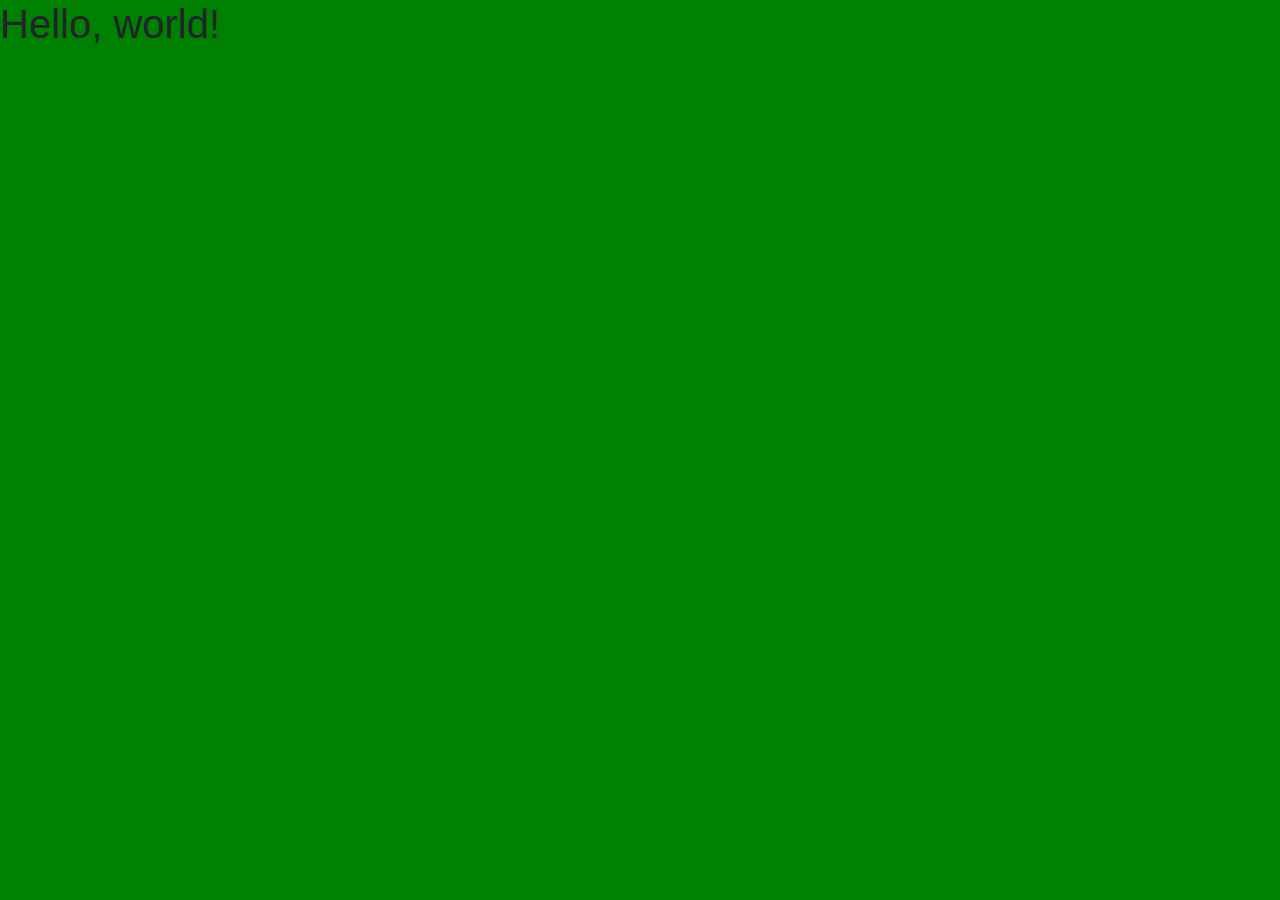
==== index.html @ 76afad45 "boilerplate" ====
<!doctype html>
<html lang="en">
  <head>
    <!-- Required meta tags -->
    <meta charset="utf-8">
    <meta name="viewport" content="width=device-width, initial-scale=1, shrink-to-fit=no">

    <!-- Bootstrap CSS -->
    <link rel="stylesheet" href="https://stackpath.bootstrapcdn.com/bootstrap/4.3.1/css/bootstrap.min.css" integrity="sha384-ggOyR0iXCbMQv3Xipma34MD+dH/1fQ784/j6cY/iJTQUOhcWr7x9JvoRxT2MZw1T" crossorigin="anonymous">
    <link rel="stylesheet" href="index.css">
    <title>Hello, world!</title>
  </head>
  <body>
    <h1>Hello, world!</h1>

    <!-- Optional JavaScript -->
    <!-- jQuery first, then Popper.js, then Bootstrap JS -->
    <script src="https://code.jquery.com/jquery-3.3.1.slim.min.js" integrity="sha384-q8i/X+965DzO0rT7abK41JStQIAqVgRVzpbzo5smXKp4YfRvH+8abtTE1Pi6jizo" crossorigin="anonymous"></script>
    <script src="https://cdnjs.cloudflare.com/ajax/libs/popper.js/1.14.7/umd/popper.min.js" integrity="sha384-UO2eT0CpHqdSJQ6hJty5KVphtPhzWj9WO1clHTMGa3JDZwrnQq4sF86dIHNDz0W1" crossorigin="anonymous"></script>
    <script src="https://stackpath.bootstrapcdn.com/bootstrap/4.3.1/js/bootstrap.min.js" integrity="sha384-JjSmVgyd0p3pXB1rRibZUAYoIIy6OrQ6VrjIEaFf/nJGzIxFDsf4x0xIM+B07jRM" crossorigin="anonymous"></script>
    <script src="index.js"></script>
  </body>
</html>
---- index.css ----
body {
    background-color: green;
}
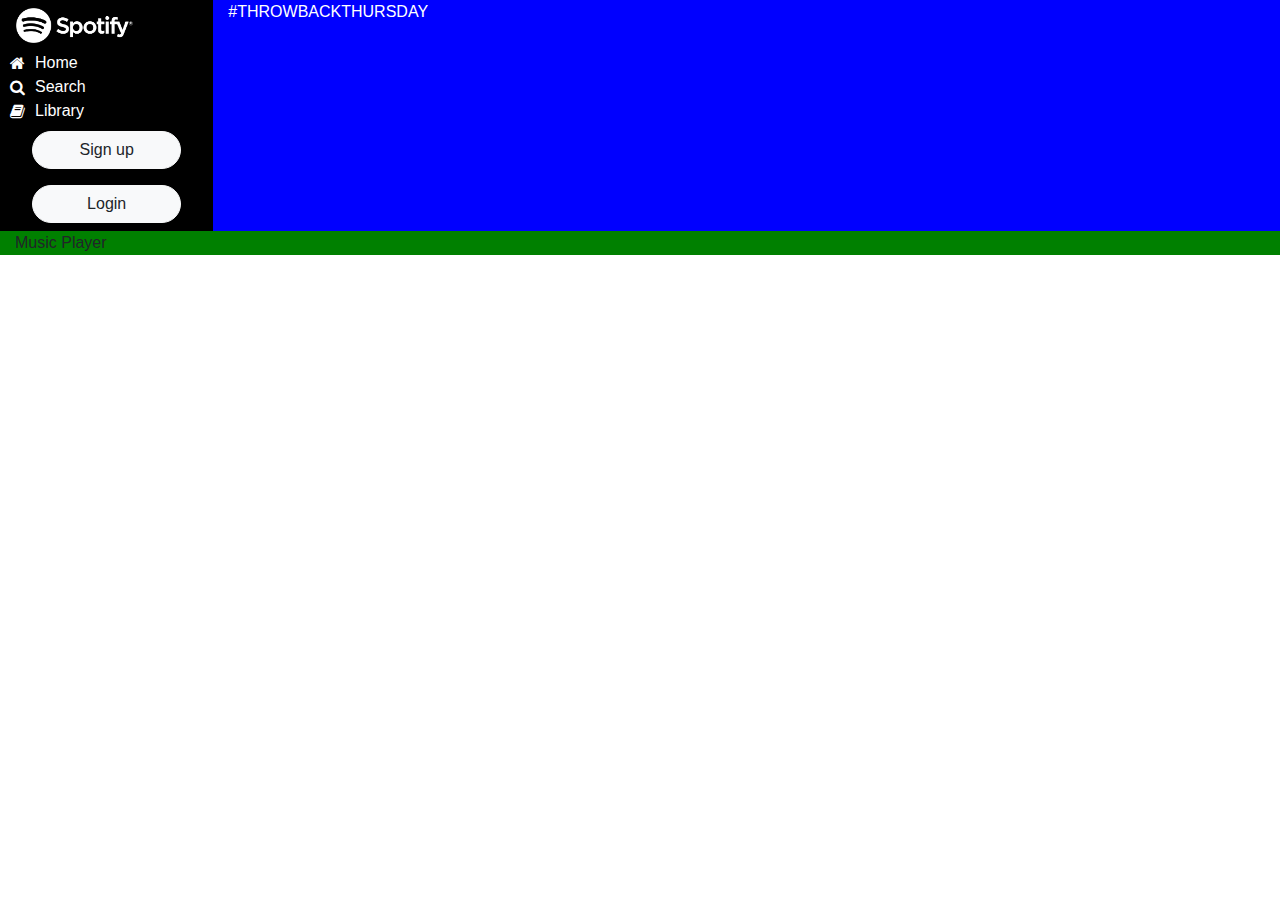
==== commit 9a4edd29: "sidebar added" ====
--- a/index.html
+++ b/index.html
@@ -1,23 +1,68 @@
 <!doctype html>
 <html lang="en">
-  <head>
+
+<head>
     <!-- Required meta tags -->
     <meta charset="utf-8">
     <meta name="viewport" content="width=device-width, initial-scale=1, shrink-to-fit=no">
 
     <!-- Bootstrap CSS -->
-    <link rel="stylesheet" href="https://stackpath.bootstrapcdn.com/bootstrap/4.3.1/css/bootstrap.min.css" integrity="sha384-ggOyR0iXCbMQv3Xipma34MD+dH/1fQ784/j6cY/iJTQUOhcWr7x9JvoRxT2MZw1T" crossorigin="anonymous">
+    <link rel="stylesheet" href="https://stackpath.bootstrapcdn.com/bootstrap/4.3.1/css/bootstrap.min.css"
+        integrity="sha384-ggOyR0iXCbMQv3Xipma34MD+dH/1fQ784/j6cY/iJTQUOhcWr7x9JvoRxT2MZw1T" crossorigin="anonymous">
+    <link rel="stylesheet" href="https://stackpath.bootstrapcdn.com/font-awesome/4.7.0/css/font-awesome.min.css">
     <link rel="stylesheet" href="index.css">
-    <title>Hello, world!</title>
-  </head>
-  <body>
-    <h1>Hello, world!</h1>
+    <title>Spotify</title>
+</head>
 
+<body>
+    <div class="container-fluid vh-90">
+        <div class="row">
+            <div class="side-menu-bar col-lg-2">
+                <div class="row logo">
+                    <img class="px-3 py-2" src="./img/logo-white.png" alt="logo" width="70%">
+                </div>
+                <nav>
+                    <div class="row">
+                        <i class="fa fa-home"></i>Home
+                    </div>
+                    <div class="row">
+                        <i class="fa fa-search"></i>Search
+                    </div>
+                    <div class="row">
+                        <i class="fa fa-book"></i>Library
+                    </div>
+                    <div class="">
+                        <div class="row justify-content-center py-2">
+                            <button type="button" class="btn btn-light rounded-pill">Sign up</button>
+                        </div>
+                        <div class="row justify-content-center py-2">
+                            <button type="button" class="btn btn-light rounded-pill">Login</button>
+                        </div>
+                    </div>
+                </nav>
+            </div>
+            <div class="dashboard col-lg-10">
+                #THROWBACKTHURSDAY
+            </div>
+        </div>
+        <div class="row">
+            <div class="footer-player col">
+                Music Player
+            </div>
+        </div>
+    </div>
     <!-- Optional JavaScript -->
     <!-- jQuery first, then Popper.js, then Bootstrap JS -->
-    <script src="https://code.jquery.com/jquery-3.3.1.slim.min.js" integrity="sha384-q8i/X+965DzO0rT7abK41JStQIAqVgRVzpbzo5smXKp4YfRvH+8abtTE1Pi6jizo" crossorigin="anonymous"></script>
-    <script src="https://cdnjs.cloudflare.com/ajax/libs/popper.js/1.14.7/umd/popper.min.js" integrity="sha384-UO2eT0CpHqdSJQ6hJty5KVphtPhzWj9WO1clHTMGa3JDZwrnQq4sF86dIHNDz0W1" crossorigin="anonymous"></script>
-    <script src="https://stackpath.bootstrapcdn.com/bootstrap/4.3.1/js/bootstrap.min.js" integrity="sha384-JjSmVgyd0p3pXB1rRibZUAYoIIy6OrQ6VrjIEaFf/nJGzIxFDsf4x0xIM+B07jRM" crossorigin="anonymous"></script>
+    <script src="https://code.jquery.com/jquery-3.3.1.slim.min.js"
+        integrity="sha384-q8i/X+965DzO0rT7abK41JStQIAqVgRVzpbzo5smXKp4YfRvH+8abtTE1Pi6jizo"
+        crossorigin="anonymous"></script>
+    <script src="https://cdnjs.cloudflare.com/ajax/libs/popper.js/1.14.7/umd/popper.min.js"
+        integrity="sha384-UO2eT0CpHqdSJQ6hJty5KVphtPhzWj9WO1clHTMGa3JDZwrnQq4sF86dIHNDz0W1"
+        crossorigin="anonymous"></script>
+    <script src="https://stackpath.bootstrapcdn.com/bootstrap/4.3.1/js/bootstrap.min.js"
+        integrity="sha384-JjSmVgyd0p3pXB1rRibZUAYoIIy6OrQ6VrjIEaFf/nJGzIxFDsf4x0xIM+B07jRM"
+        crossorigin="anonymous"></script>
     <script src="index.js"></script>
-  </body>
+</body>
+
 </html>--- a/index.css
+++ b/index.css
@@ -1,3 +1,17 @@
-body {
+.side-menu-bar{
+    background-color: black;
+    color:white;
+}
+.dashboard {
+    background-color: blue;
+    color:white;
+}
+.footer-player {
     background-color: green;
+}
+.fa {
+    margin: 4px 10px 0;
+}
+.side-menu-bar button {
+    width: 70%;
 }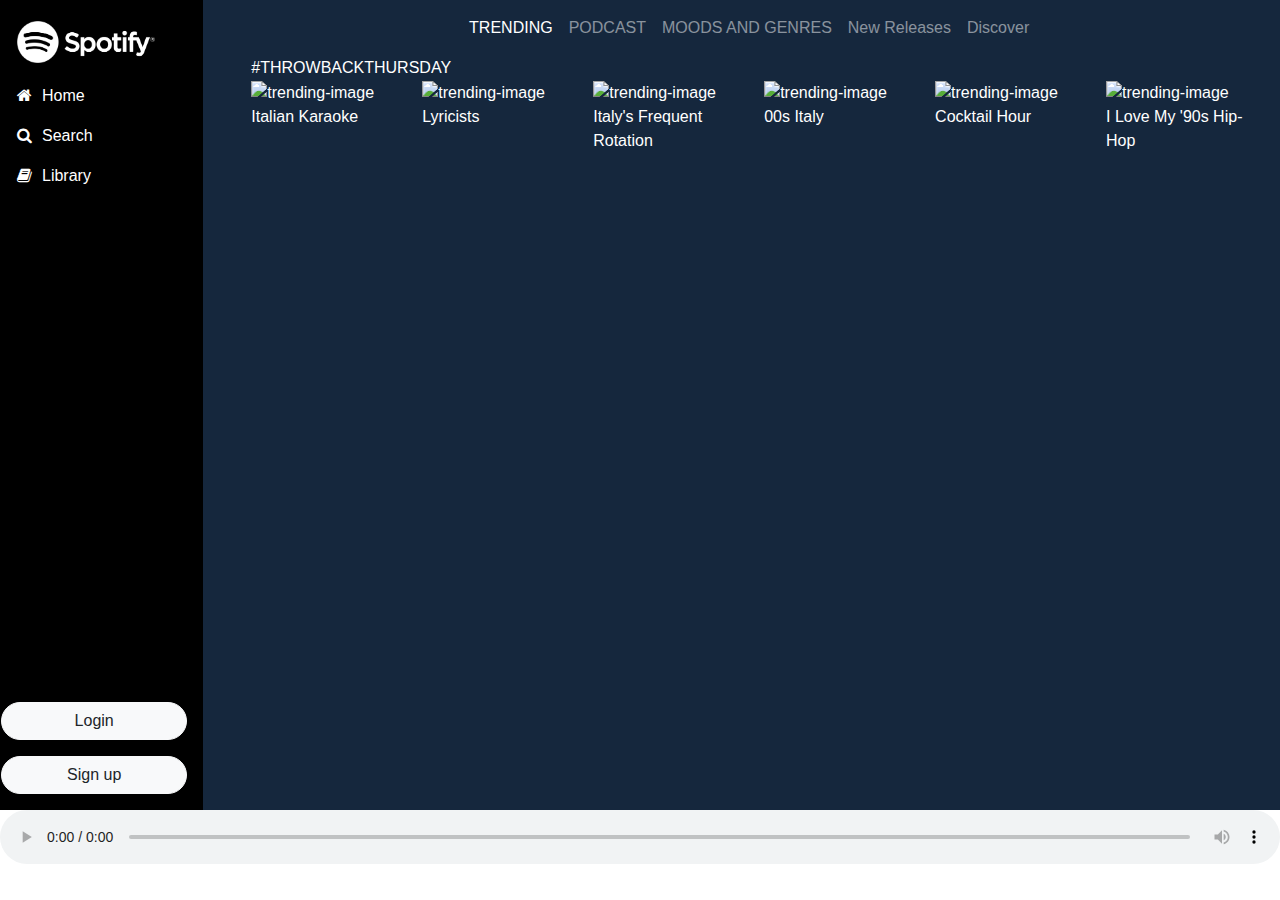
==== commit d821449c: "added dashboard and fixed alignment" ====
--- a/index.html
+++ b/index.html
@@ -15,39 +15,104 @@
 </head>
 
 <body>
-    <div class="container-fluid vh-90">
+    <div class="container-fluid">
         <div class="row">
             <div class="side-menu-bar col-lg-2">
-                <div class="row logo">
-                    <img class="px-3 py-2" src="./img/logo-white.png" alt="logo" width="70%">
-                </div>
-                <nav>
-                    <div class="row">
-                        <i class="fa fa-home"></i>Home
-                    </div>
-                    <div class="row">
-                        <i class="fa fa-search"></i>Search
-                    </div>
-                    <div class="row">
-                        <i class="fa fa-book"></i>Library
-                    </div>
-                    <div class="">
-                        <div class="row justify-content-center py-2">
+                <nav class="navbar row">
+                    <a class="navbar-brand" href="#">
+                        <img class="px-3 py-2" src="./img/logo-white.png" alt="logo" width="100%">
+                    </a>
+                    <ul class="nav flex-column">
+                        <li class="nav-item">
+                            <a class="nav-link" href="#"><i class="fa fa-home"></i>Home</a>
+                        </li>
+                        <li class="nav-item">
+                            <a class="nav-link" href="#"><i class="fa fa-search"></i>Search</a>
+                        </li>
+                        <li class="nav-item">
+                            <a class="nav-link" href="#"><i class="fa fa-book"></i>Library</a>
+                        </li>
+                    </ul>
+                </nav>
+
+                <nav class="navbar row footer-stick">
+                    <ul class="nav flex-column ">
+                        <li class="nav-item justify-content-center py-2">
+                            <button type="button" class="btn btn-light rounded-pill">Login</button>
+                        </li>
+                        <li class="nav-item justify-content-center py-2">
                             <button type="button" class="btn btn-light rounded-pill">Sign up</button>
-                        </div>
-                        <div class="row justify-content-center py-2">
-                            <button type="button" class="btn btn-light rounded-pill">Login</button>
-                        </div>
-                    </div>
+                        </li>
+                    </ul>
                 </nav>
             </div>
-            <div class="dashboard col-lg-10">
+            <div class="dashboard col-lg-10 px-5">
+                <nav class="navbar navbar-expand-sm navbar-dark">
+                    <button class="navbar-toggler" type="button" data-toggle="collapse" data-target="#navbarsExample08"
+                        aria-controls="navbarsExample08" aria-expanded="false" aria-label="Toggle navigation">
+                        <span class="navbar-toggler-icon"></span>
+                    </button>
+
+                    <div class="collapse navbar-collapse justify-content-md-center" id="navbarsExample08">
+                        <ul class="navbar-nav">
+                            <li class="nav-item">
+                                <a class="nav-link active" href="#">TRENDING</a>
+                            </li>
+                            <li class="nav-item">
+                                <a class="nav-link" href="#">PODCAST</a>
+                            </li>
+                            <li class="nav-item">
+                                <a class="nav-link" href="#">MOODS AND GENRES</a>
+                            </li>
+                            <li class="nav-item">
+                                <a class="nav-link" href="#">New Releases</a>
+                            </li>
+                            <li class="nav-item">
+                                <a class="nav-link" href="#">Discover</a>
+                            </li>
+
+                        </ul>
+                    </div>
+
+                </nav>
                 #THROWBACKTHURSDAY
+                <div class="row">
+                    <div class="col-2">
+                        <img src="https://via.placeholder.com/150" alt="trending-image"><br>
+                        Italian Karaoke
+                    </div>
+                    <div class="col-2">
+                        <img src="https://via.placeholder.com/150" alt="trending-image"><br>
+                        Lyricists
+                    </div>
+                    <div class="col-2">
+                        <img src="https://via.placeholder.com/150" alt="trending-image"><br>
+                        Italy's Frequent Rotation
+                    </div>
+                    <div class="col-2">
+                        <img src="https://via.placeholder.com/150" alt="trending-image"><br>
+                        00s Italy
+                    </div>
+                    <div class="col-2">
+                        <img src="https://via.placeholder.com/150" alt="trending-image"><br>
+                        Cocktail Hour
+                    </div>
+                    <div class="col-2">
+                        <img src="https://via.placeholder.com/150" alt="trending-image"><br>
+                        I Love My '90s Hip-Hop
+                    </div>
+                </div>
+
+
             </div>
         </div>
         <div class="row">
             <div class="footer-player col">
-                Music Player
+                <audio controls>
+                    <source src="horse.ogg" type="audio/ogg">
+                    <source src="horse.mp3" type="audio/mpeg">
+                    Your browser does not support the audio element.
+                </audio>
             </div>
         </div>
     </div>
--- a/index.css
+++ b/index.css
@@ -1,17 +1,38 @@
+html, body {
+    margin: 0; 
+    height: 100%; 
+    overflow: hidden
+}
+body {
+    color: white;
+}
+.container-fluid {
+    padding: 0;
+}
 .side-menu-bar{
     background-color: black;
-    color:white;
+    height:90vh;
+}
+.side-menu-bar a {
+    color: white;
 }
 .dashboard {
-    background-color: blue;
-    color:white;
+    background-color: #15273D;
 }
-.footer-player {
-    background-color: green;
+.dashboard img {
+    width: 100%;;
+}
+.footer-player audio{
+    width:100%;
 }
 .fa {
-    margin: 4px 10px 0;
+    margin-right: 10px;
 }
-.side-menu-bar button {
-    width: 70%;
+.side-menu-bar ul, button {
+    width: 100%;
+}
+.footer-stick {
+    position: absolute;
+    bottom: 0;
+    width: 100%;
 }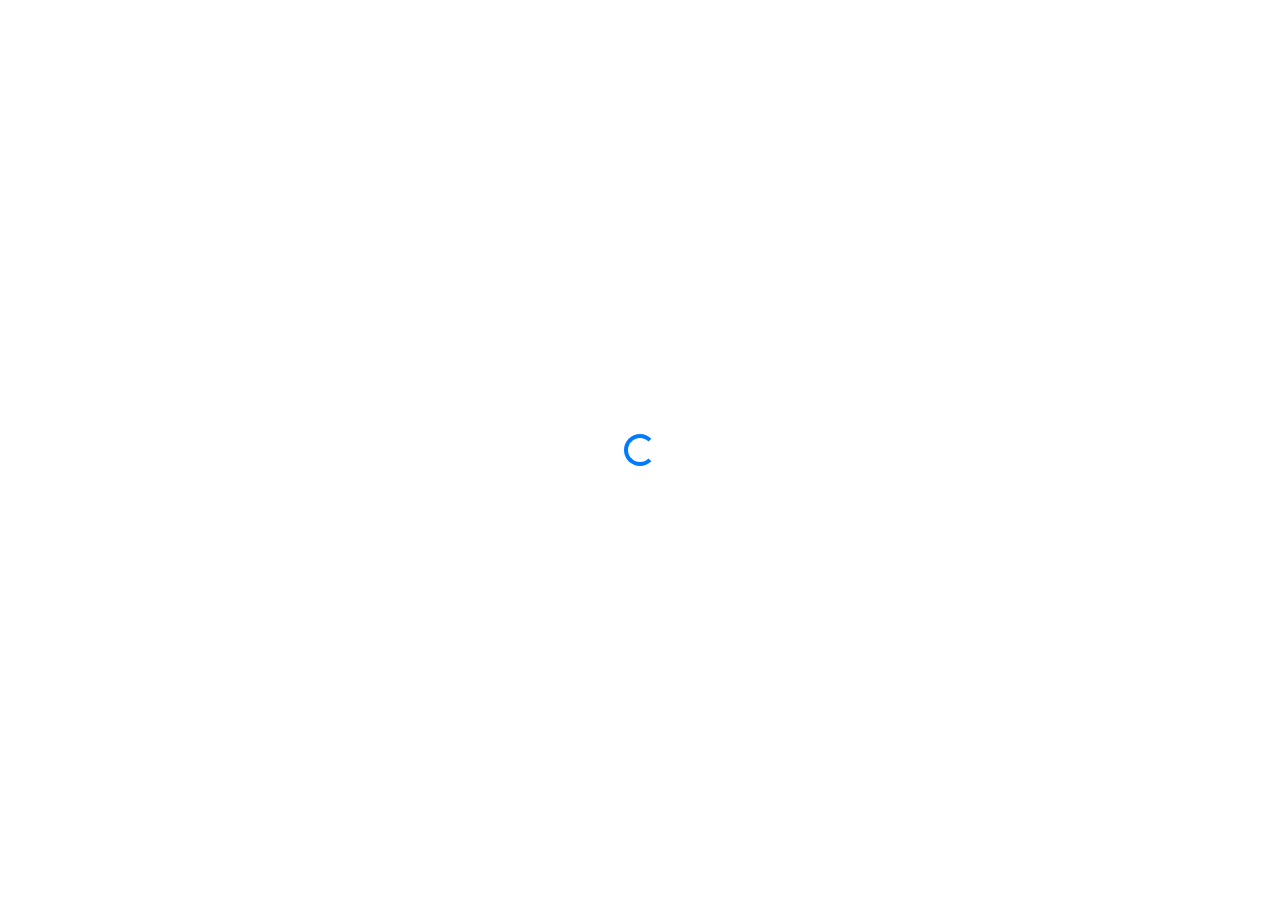
==== commit 04c29584: "added loader" ====
--- a/index.html
+++ b/index.html
@@ -15,7 +15,12 @@
 </head>
 
 <body>
-    <div class="container-fluid">
+    <div id="spinner" class="container-fluid row vh-100 justify-content-center align-items-center px-0 mx-0">
+        <div class="spinner-border text-primary" role="status">
+            <span class="sr-only">Loading...</span>
+        </div>
+    </div>
+    <div class="main-page container-fluid d-none">
         <div class="row">
             <div class="side-menu-bar col-lg-2">
                 <nav class="navbar row">
--- a/index.css
+++ b/index.css
@@ -1,7 +1,8 @@
 html, body {
     margin: 0; 
-    height: 100%; 
-    overflow: hidden
+    height: 100%;
+    width: 100%; 
+    overflow: hidden;
 }
 body {
     color: white;
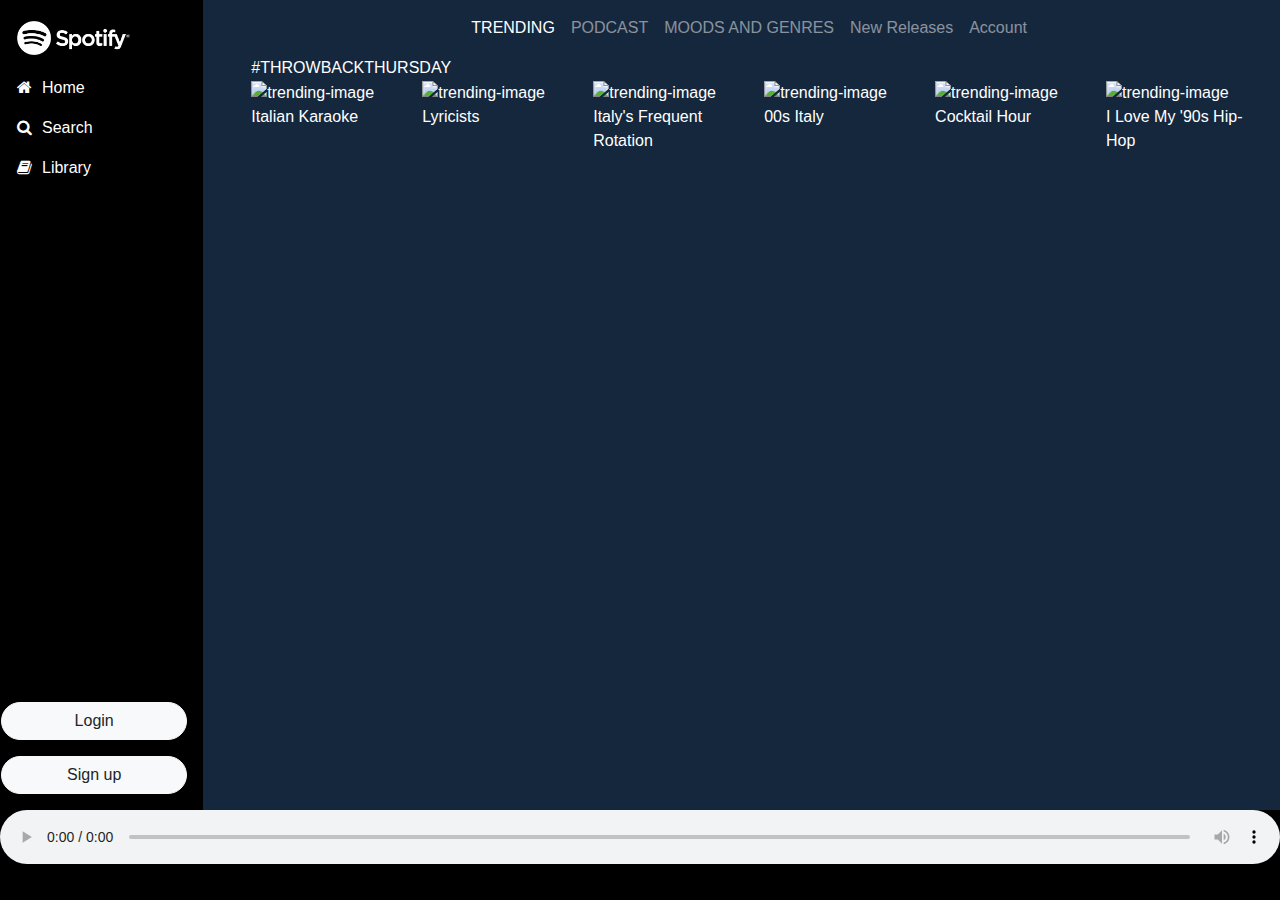
==== commit adc06290: "added account page + nav bar" ====
--- a/index.html
+++ b/index.html
@@ -25,7 +25,7 @@
             <div class="side-menu-bar col-lg-2">
                 <nav class="navbar row">
                     <a class="navbar-brand" href="#">
-                        <img class="px-3 py-2" src="./img/logo-white.png" alt="logo" width="100%">
+                        <img class="px-3 py-2" src="./img/logo-white.png" alt="logo" height="50px">
                     </a>
                     <ul class="nav flex-column">
                         <li class="nav-item">
@@ -39,13 +39,12 @@
                         </li>
                     </ul>
                 </nav>
-
                 <nav class="navbar row footer-stick">
-                    <ul class="nav flex-column ">
-                        <li class="nav-item justify-content-center py-2">
+                    <ul class="nav flex-column">
+                        <li class="nav-item py-2">
                             <button type="button" class="btn btn-light rounded-pill">Login</button>
                         </li>
-                        <li class="nav-item justify-content-center py-2">
+                        <li class="nav-item py-2">
                             <button type="button" class="btn btn-light rounded-pill">Sign up</button>
                         </li>
                     </ul>
@@ -57,7 +56,6 @@
                         aria-controls="navbarsExample08" aria-expanded="false" aria-label="Toggle navigation">
                         <span class="navbar-toggler-icon"></span>
                     </button>
-
                     <div class="collapse navbar-collapse justify-content-md-center" id="navbarsExample08">
                         <ul class="navbar-nav">
                             <li class="nav-item">
@@ -73,12 +71,11 @@
                                 <a class="nav-link" href="#">New Releases</a>
                             </li>
                             <li class="nav-item">
-                                <a class="nav-link" href="#">Discover</a>
+                                <a class="nav-link" href="account.html" target="_blank">Account</a>
                             </li>
 
                         </ul>
                     </div>
-
                 </nav>
                 #THROWBACKTHURSDAY
                 <div class="row">
--- a/index.css
+++ b/index.css
@@ -1,20 +1,14 @@
-html, body {
-    margin: 0; 
-    height: 100%;
-    width: 100%; 
-    overflow: hidden;
-}
 body {
+    background-color: black;
     color: white;
 }
 .container-fluid {
     padding: 0;
 }
-.side-menu-bar{
-    background-color: black;
+.side-menu-bar{    
     height:90vh;
 }
-.side-menu-bar a {
+a {
     color: white;
 }
 .dashboard {
@@ -29,9 +23,11 @@
 .fa {
     margin-right: 10px;
 }
-.side-menu-bar ul, button {
+.side-menu-bar ul, .side-menu-bar button {
     width: 100%;
 }
+
+
 .footer-stick {
     position: absolute;
     bottom: 0;
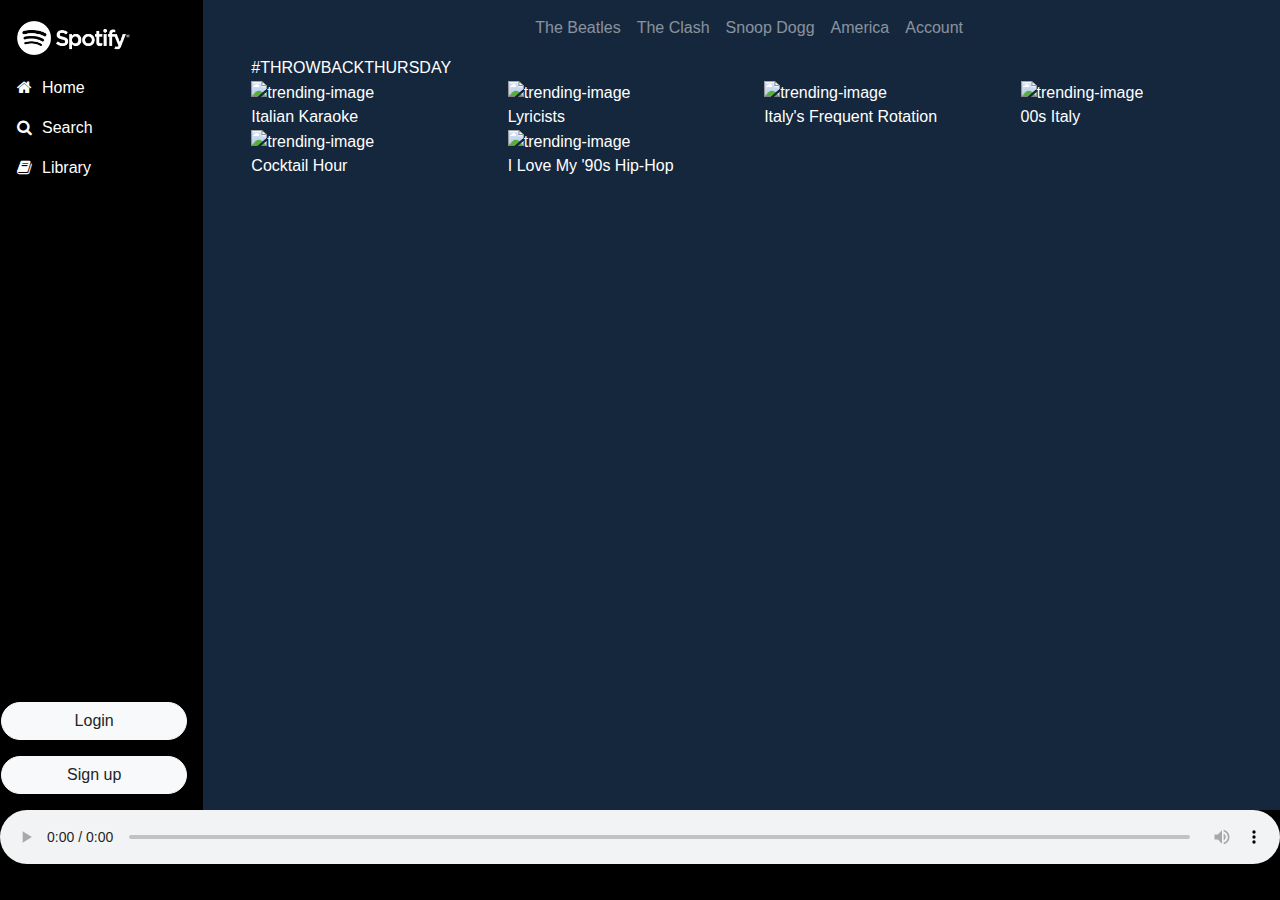
==== commit a6e4a9a0: "Fetching albums on click" ====
--- a/index.html
+++ b/index.html
@@ -59,16 +59,16 @@
                     <div class="collapse navbar-collapse justify-content-md-center" id="navbarsExample08">
                         <ul class="navbar-nav">
                             <li class="nav-item">
-                                <a class="nav-link active" href="#">TRENDING</a>
+                                <a class="nav-link" onclick="updatePlaylist(1)">The Beatles</a>
                             </li>
                             <li class="nav-item">
-                                <a class="nav-link" href="#">PODCAST</a>
+                                <a class="nav-link" onclick="updatePlaylist(2)">The Clash</a>
                             </li>
                             <li class="nav-item">
-                                <a class="nav-link" href="#">MOODS AND GENRES</a>
+                                <a class="nav-link" onclick="updatePlaylist(3)">Snoop Dogg</a>
                             </li>
                             <li class="nav-item">
-                                <a class="nav-link" href="#">New Releases</a>
+                                <a class="nav-link" onclick="updatePlaylist(4)">America</a>
                             </li>
                             <li class="nav-item">
                                 <a class="nav-link" href="account.html" target="_blank">Account</a>
@@ -78,28 +78,28 @@
                     </div>
                 </nav>
                 #THROWBACKTHURSDAY
-                <div class="row">
-                    <div class="col-2">
+                <div class="playlist row">
+                    <div class="col-3">
                         <img src="https://via.placeholder.com/150" alt="trending-image"><br>
                         Italian Karaoke
                     </div>
-                    <div class="col-2">
+                    <div class="col-3">
                         <img src="https://via.placeholder.com/150" alt="trending-image"><br>
                         Lyricists
                     </div>
-                    <div class="col-2">
+                    <div class="col-3">
                         <img src="https://via.placeholder.com/150" alt="trending-image"><br>
                         Italy's Frequent Rotation
                     </div>
-                    <div class="col-2">
+                    <div class="col-3">
                         <img src="https://via.placeholder.com/150" alt="trending-image"><br>
                         00s Italy
                     </div>
-                    <div class="col-2">
+                    <div class="col-3">
                         <img src="https://via.placeholder.com/150" alt="trending-image"><br>
                         Cocktail Hour
                     </div>
-                    <div class="col-2">
+                    <div class="col-3">
                         <img src="https://via.placeholder.com/150" alt="trending-image"><br>
                         I Love My '90s Hip-Hop
                     </div>
--- a/index.css
+++ b/index.css
@@ -10,6 +10,7 @@
 }
 a {
     color: white;
+    cursor: pointer;
 }
 .dashboard {
     background-color: #15273D;
